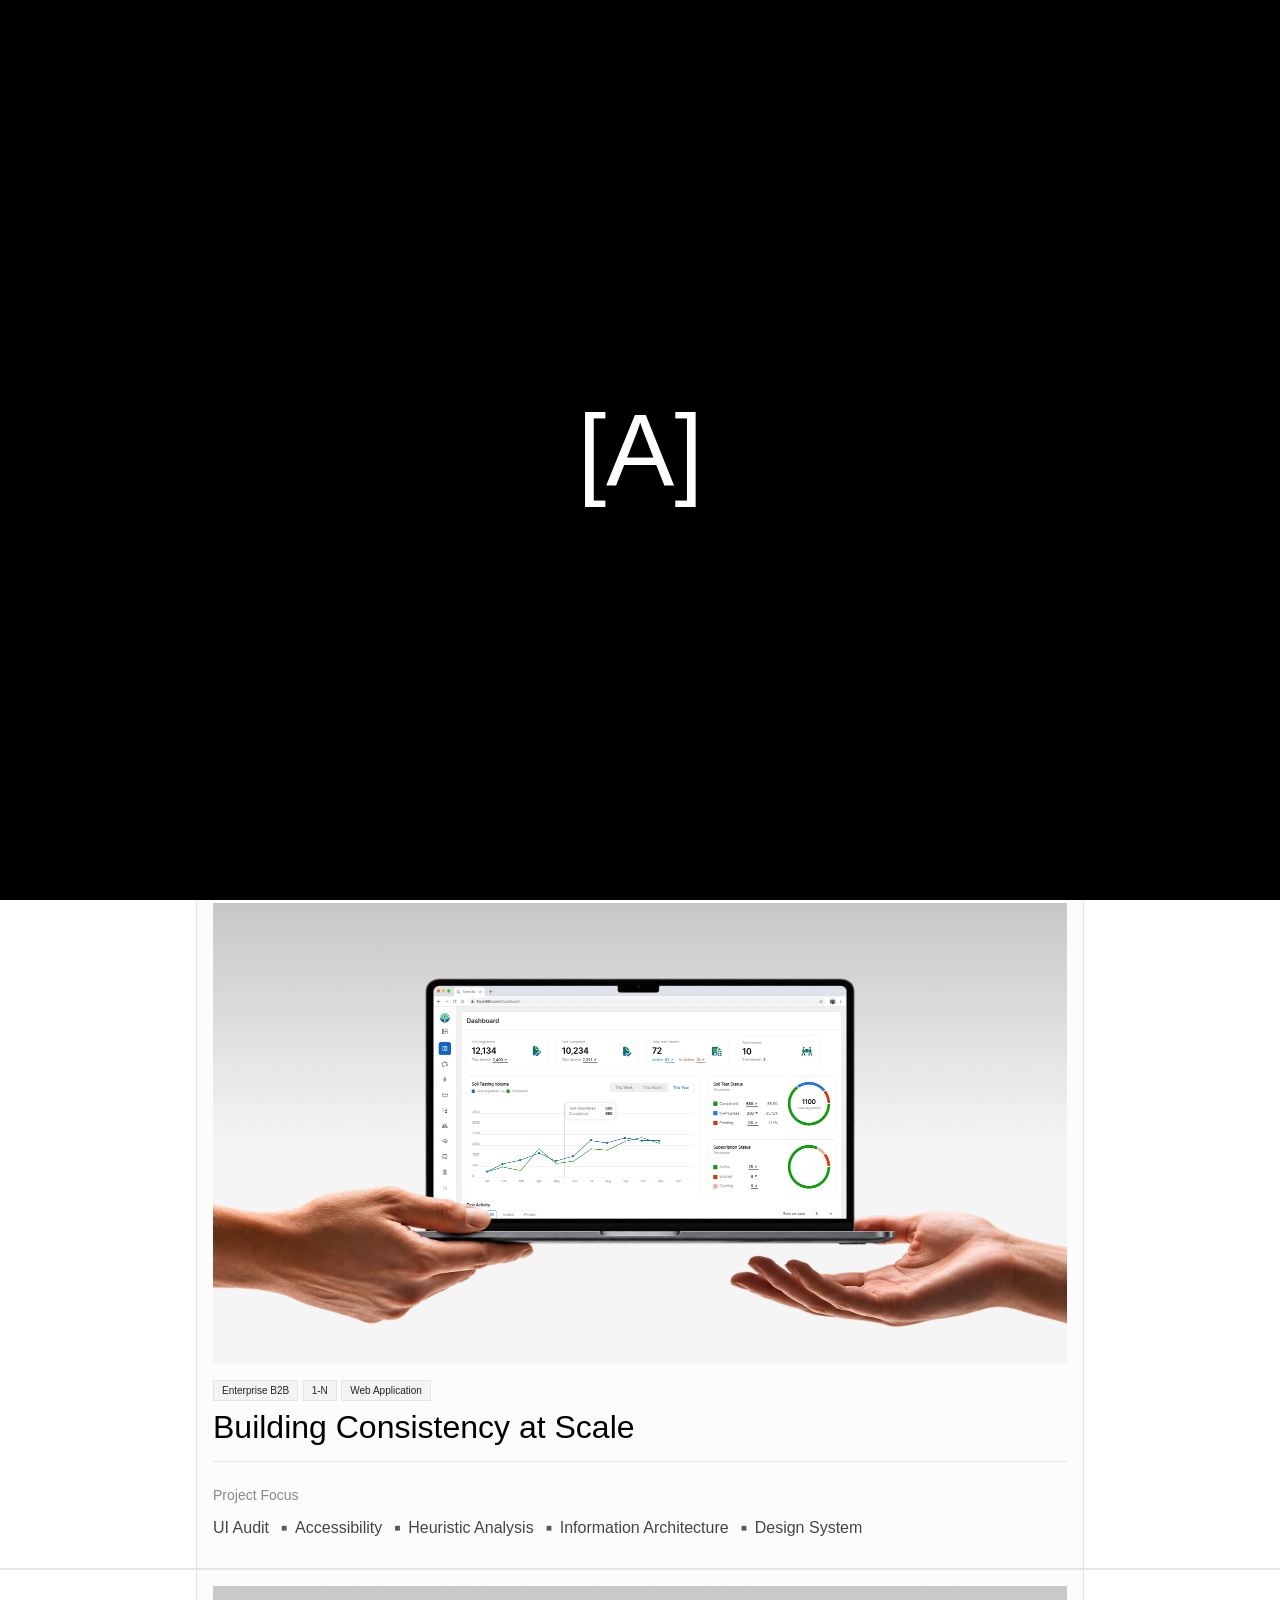
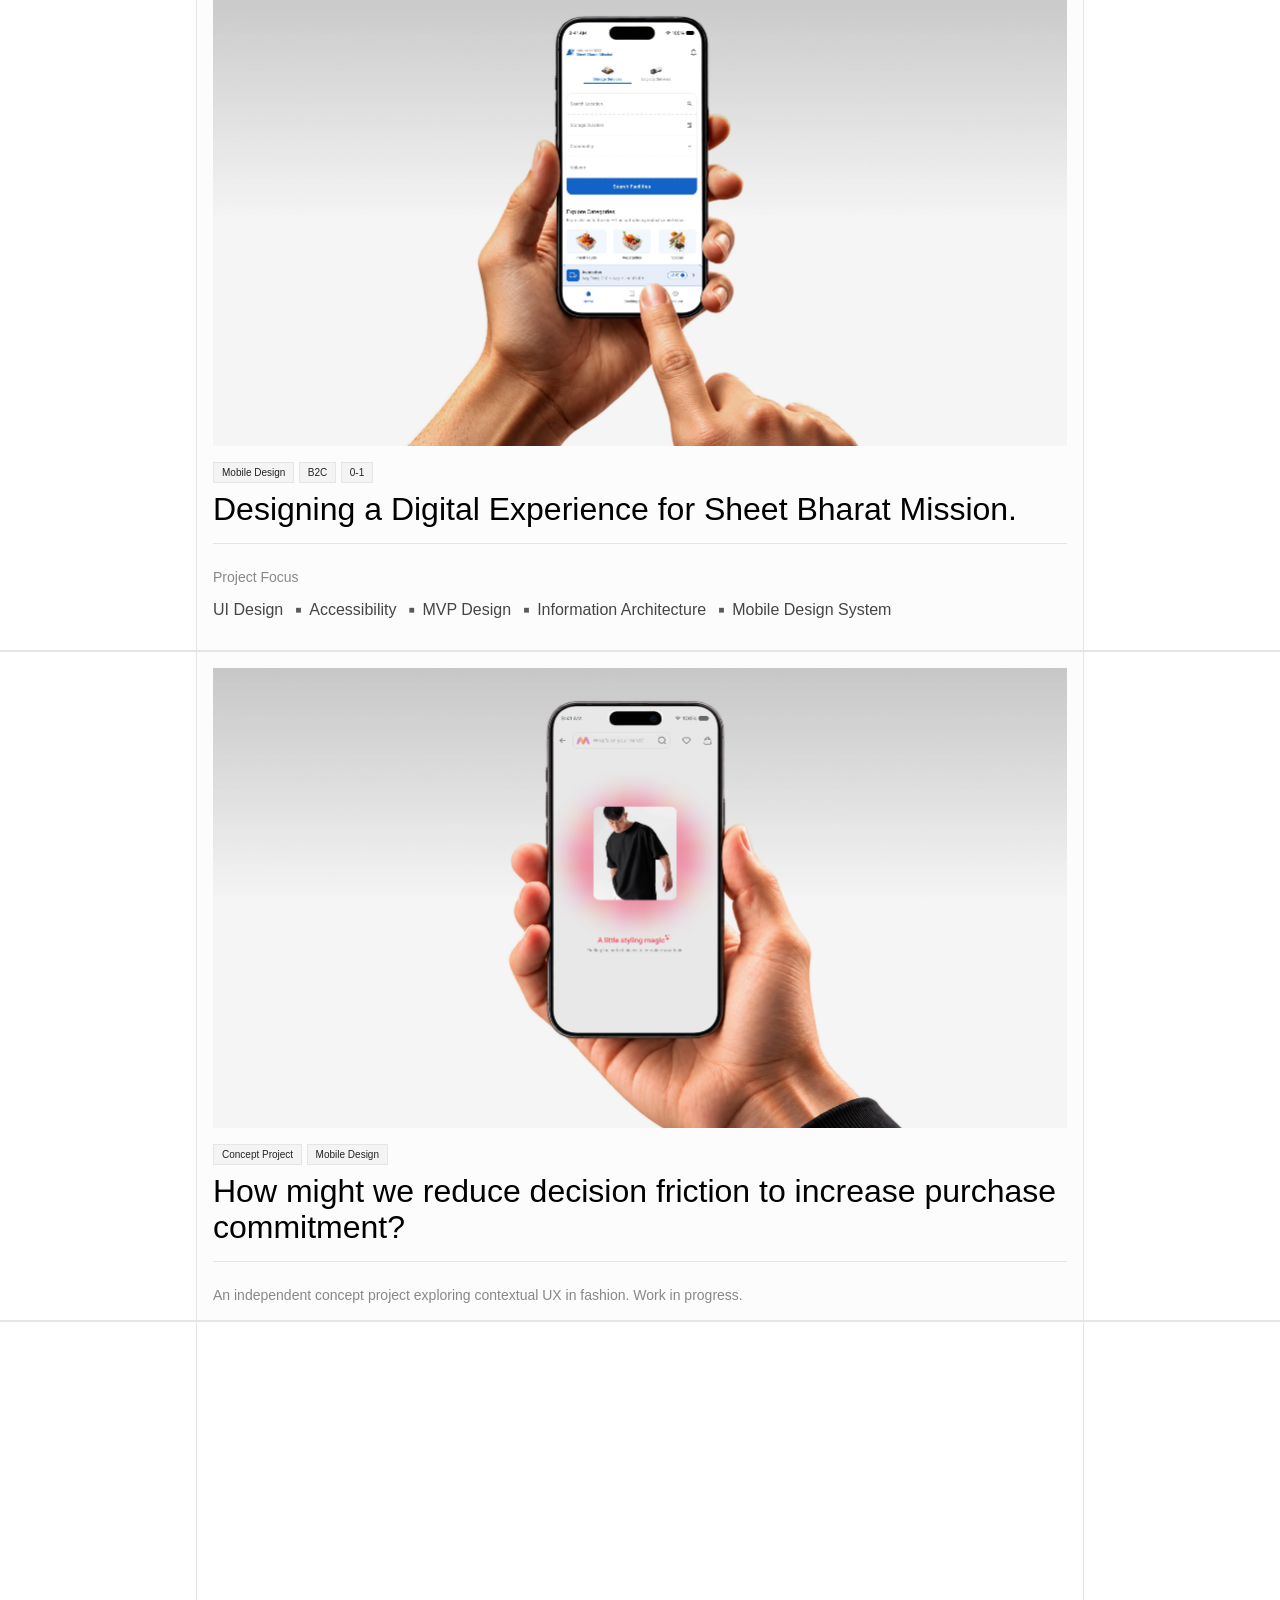
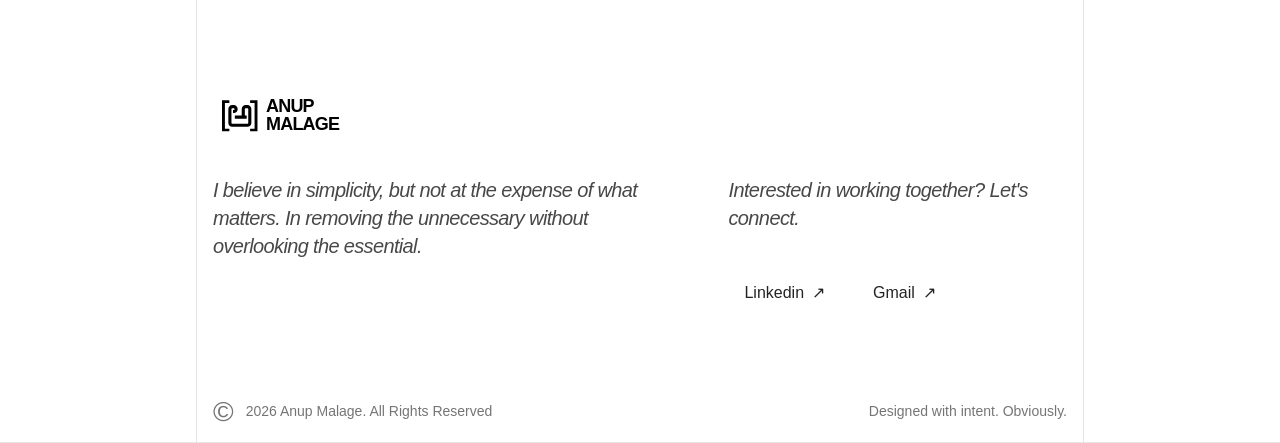
==== index.html @ 2d58edde "Path Change" ====
<!DOCTYPE html>
<html lang="en">

<head>
    <meta charset="UTF-8">
    <meta name="viewport" content="width=device-width, initial-scale=1.0">
    <title>Anup Malage | Product Designer</title>
    <link rel="icon" type="image/x-icon" href="../Assets/Logo.svg">
    <link rel="stylesheet" href="../css/Home.css">
    <link rel="preload" href="../Assets/Mark.svg" as="image">
    <script src="../js/Home.js"></script>
</head>

<body>
    <div id="loader-overlay">

        <div class="loader-text">
            [<span id="letter">A</span>]
        </div>

    </div>

    <div class="nbar">
        <div class="logo"><img src="../Assets/Logo.svg" alt="Logo"></div>

        <div class="ncontent">
            <div class="name">Anup Malage</div>
            <div class="workcontainer">
                <div class="work1">Previously <a href="https://krishitantra.com/">@Krishitantra</a></div>
                <div class="work">Open to Work</div>
                <div class="pulse"></div>
            </div>
        </div>
        <div class="pages">
            <a class="site-nav-link" href="#about">About</a>
            <a class="site-nav-link" href="#" data-resume-link target="_blank" rel="noopener noreferrer">Resume</a>
            <button class="menu-toggle" id="menu-toggle"
                type="button"
                aria-label="Open navigation menu"
                aria-expanded="false"
                aria-controls="nav-panel">
                <svg class="menu-icon menu-icon--menu" width="20" height="20" viewBox="0 0 20 20" fill="none"
                    xmlns="http://www.w3.org/2000/svg" aria-hidden="true">
                    <path d="M2.5 5H17.5V6.66667H2.5V5ZM2.5 9.16667H17.5V10.8333H2.5V9.16667ZM2.5 13.3333H17.5V15H2.5V13.3333Z"
                        fill="black" />
                </svg>
                <svg class="menu-icon menu-icon--close" width="20" height="20" viewBox="0 0 20 20" fill="none"
                    xmlns="http://www.w3.org/2000/svg" aria-hidden="true">
                    <path d="M15.6221 3.24817C15.6225 3.2483 15.6229 3.24852 15.6237 3.24932L16.7505 4.37608C16.7513 4.37688 16.7515 4.37725 16.7516 4.37772C16.7518 4.37815 16.7518 4.37863 16.7516 4.37907C16.7515 4.37951 16.7513 4.37989 16.7505 4.38069L11.1313 9.99989L16.7505 15.6191C16.7513 15.6199 16.7515 15.6203 16.7516 15.6207C16.7517 15.6212 16.7517 15.6216 16.7516 15.6221C16.7515 15.6225 16.7513 15.6229 16.7505 15.6237L15.6237 16.7505C15.6229 16.7513 15.6225 16.7515 15.6221 16.7516C15.6216 16.7518 15.6211 16.7518 15.6207 16.7516C15.6203 16.7515 15.6199 16.7513 15.6191 16.7505L9.99989 11.1313L4.38069 16.7505C4.37991 16.7513 4.37951 16.7515 4.37907 16.7516C4.37862 16.7517 4.37814 16.7517 4.3777 16.7516C4.37727 16.7515 4.37688 16.7513 4.37608 16.7505L3.24932 15.6237C3.24852 15.6229 3.2483 15.6225 3.24817 15.6221C3.24801 15.6216 3.24801 15.6211 3.24817 15.6207C3.2483 15.6203 3.24852 15.6199 3.24932 15.6191L8.8685 9.99989L3.24932 4.38069C3.24852 4.37991 3.2483 4.37951 3.24817 4.37907C3.24803 4.37862 3.24803 4.37814 3.24817 4.3777C3.2483 4.37727 3.24852 4.37688 3.24932 4.37608L4.37608 3.24932C4.37688 3.24852 4.37725 3.2483 4.37772 3.24817C4.37815 3.24801 4.37863 3.24801 4.37907 3.24817C4.37951 3.2483 4.37989 3.24852 4.38069 3.24932L9.99989 8.8685L15.6191 3.24932C15.6199 3.24852 15.6203 3.2483 15.6207 3.24817C15.6212 3.24803 15.6216 3.24803 15.6221 3.24817H15.6221Z"
                        fill="black" />
                </svg>
            </button>
        </div>

    </div>

    <div class="nav-backdrop" id="nav-backdrop" aria-hidden="true"></div>

<nav class="nav-panel" id="nav-panel" aria-label="Main navigation" aria-hidden="true">
    <div class="nav-panel-links">
        <a class="btn" href="#about">About</a>
        <a class="btn" href="#" data-resume-link target="_blank" rel="noopener noreferrer">Resume</a>
    </div>
</nav>

    <div class="Hero">
        <section class="hero-section">
            <canvas id="grid-canvas"></canvas>
            <div class="hero-content">
                <p class="hero-title">Designing with Intent,<br> Designing for Impact</p>
                 <ul class="designition-tags">
                    <li>Product Designer</li>
                    <li>2 Years of Experience</li>
                    <li>3+ Projects</li>
            
                </ul>
        </section>

    </div>

    <div class="card-container">
        <div class="card" onclick="navigateToPage('Farm360.html')">
            <div class="Thumbnail">
                <img src="../Assets/Farm360_Mockup.webp" alt="Thumbnail">
            </div>
            <div class="case-info">
                <div>
                    <span class="chip">Enterprise B2B</span>
                    <span class="chip">1-N</span>
                    <span class="chip">Web Application</span>
                </div>
                <div class="Title">
                    <h1>Building Consistency at Scale</h1>
                </div>

            </div>

            <div class="project-focus-container">
                <span class="section-label">Project Focus</span>

                <ul class="focus-tags">
                    <li>UI Audit</li>
                    <li>Accessibility</li>
                    <li>Heuristic Analysis</li>
                    <li>Information Architecture</li>
                    <li>Design System</li>
                </ul>

            </div>

        </div>
    </div>
    
    <div class="card-container">
        <div class="card" onclick="navigateToPage('SMB.html')">
            <div class="Thumbnail">
                <img src="../Assets/SBM_Mockup.webp" alt="Thumbnail">
            </div>
            <div class="case-info">
                <div>
                    
                    <span class="chip">Mobile Design</span>
                    <span class="chip">B2C</span>
                    <span class="chip">0-1</span>
                </div>
                <div class="Title">
                    <h1>Designing a Digital Experience for Sheet Bharat Mission.</h1>
                </div>

            </div>

            <div class="project-focus-container">
                <span class="section-label">Project Focus</span>

                <ul class="focus-tags">
                    <li>UI Design</li>
                    <li>Accessibility</li>
                    <li>MVP Design</li>
                    <li>Information Architecture</li>
                    <li>Mobile Design System</li>
                </ul>

            </div>

        </div>
    </div>

    <div class="card-container">
        <div class="card" >
            <div class="Thumbnail">
                <img src="../Assets/Myntra_Mockup.webp" alt="Thumbnail">
            </div>
            <div class="case-info">
                <div>
                    <span class="chip">Concept Project</span>
                    <span class="chip">Mobile Design</span>
                </div>
                <div class="Title">
                    <h1>How might we reduce decision friction to increase purchase commitment?</h1>
                    
                </div>

            </div>

            <div class="project-focus-container">
                <span class="section-label">An independent concept project exploring contextual UX in fashion. Work in progress.</span>


            </div>

        </div>
    </div>
    <!-- FOOTER -->
    <footer class="card-container site-footer" id="contact">

        <div class="card site-footer-card">

            <div class="footer-main">

                <div class="footer-brand">

                    <div class="footer-logo">
                        <img src="../Assets/Logo.svg" alt="" class="footer-logo-image">
                        <span class="footer-logo-name">ANUP<br>MALAGE</span>
                    </div>

                </div>

                <div class="footer-content">

                    <p class="footer-philosophy">
                        I believe in simplicity, but not at the expense of what matters.
                        In removing the unnecessary without overlooking the essential.
                    </p>

                    <div class="footer-contact">

                        <p class="footer-contact-heading">
                            Interested in working together?
                            Let's connect.
                        </p>

                        <nav class="footer-links" aria-label="Contact links">

                            <a class="footer-link"
                               href="https://www.linkedin.com/in/anup-malage"
                               target="_blank"
                               rel="noopener noreferrer">
                                <span>Linkedin</span>
                                <span class="footer-arrow" aria-hidden="true">↗</span>
                            </a>

                            <a class="footer-link" href="mailto:anupmalage.connect@gmail.com">
                                <span>Gmail</span>
                                <span class="footer-arrow" aria-hidden="true">↗</span>
                            </a>

                        </nav>

                    </div>
                </div>

            </div>

            <div class="footer-bottom">

                <div class="footer-copyright">
                    <span class="copyright-symbol" aria-hidden="true">©</span>
                    <span>2026 Anup Malage. All Rights Reserved</span>
                </div>

                <p class="footer-tagline">
                    Designed with intent. Obviously.
                </p>

            </div>

        </div>

    </footer>

</body>

</html>
---- css/Home.css ----
:root {
  --content-width: 886px;
}


html,
body {
  margin: 0;
  padding: 0;
  background-color: #ffffff;
}

body {
  opacity: 1;
  transition: opacity 700ms ease-in-out;
  font-family: sans-serif;
}

body.page-ready {
  opacity: 1;
}

body.page-transition {
  opacity: 0;
}


#loader-overlay {
  position: fixed;
  inset: 0;
  width: 100%;
  height: 100vh;
  display: flex;
  justify-content: center;
  align-items: center;
  background-color: #000000;
  opacity: 1;
  visibility: visible;
  z-index: 9999;
  transition: opacity 0.8s ease, visibility 0.8s ease;
}

html.returning-home #loader-overlay {
  display: none;
}

.loader-text {
  display: flex;
  align-items: center;
  justify-content: center;
  color: #ffffff;
  font-size: 8rem;
  font-weight: 500;
  transform: scale(0);
  animation: scaleUp 0.8s cubic-bezier(0.16, 1, 0.3, 1) forwards;
  user-select: none;
}

#letter {
  line-height: 1;
  text-align: center;
  opacity: 1;
  transition: opacity 350ms ease-in-out;
}

.loader-text img {
  display: inline-block;
  width: auto;
  height: 0.65em;
  vertical-align: middle;
}

.fade-out {
  opacity: 0 !important;
  visibility: hidden !important;
}



.nbar {
  display: grid;
  grid-template-columns: 1fr auto 1fr;
  align-items: center;
  justify-content: space-between;
  position: sticky;
  top: 0;
  z-index: 1000;
  padding: 16px 44px;
  background-color: #ffffff;
  border-bottom: 1px solid #e5e5e5;
}

.logo {
  flex: 1;
  width: 42px;
  height: 42px;
}

.ncontent {
  display: flex;
  flex-direction: column;
  align-items: center;
  width: 100%;
}

.name {
  margin: 0;
  color: #232323;
  font-family: inter, sans-serif;
  font-size: 18px;
  font-weight: 500;
  line-height: 16px;
  letter-spacing: 0;
}

.workcontainer {
  display: flex;
  flex-direction: row;
  align-items: center;
  justify-content: flex-start;
  gap: 8px;
  height: 18px;
  margin-top: 8px;
}

.work,
.work1 {
  align-items: center;
  color: #454545;
  font-family: inter, sans-serif;
  font-size: 12px;
  font-weight: 300;
  line-height: 14px;
  letter-spacing: 0;
  text-decoration: none;
}

.work1 {
  padding-right: 8px;
  border-right: 1px solid #e5e5e5;
}

.work1 a {
  color: #454545;
}

.pulse {
  width: 10px;
  height: 10px;
  background: rgb(0, 155, 49);
  border-radius: 0%;
  box-shadow: 0 0 0 0 rgba(0, 155, 49, 1);
  transform: scale(1);
  animation: pulse 2s infinite;
}

.pages {
    display: flex;
    justify-content: flex-end;
    align-items: center;
}

.btn {
  width: fit-content;
  height: fit-content;
  padding: 8px 16px;
  color: #232323;
  font-family: inter, sans-serif;
  font-size: 16px;
  font-weight: 400;
  text-decoration: none;
  background-color: #fff;
}

.btn:hover {
  color: #fff;
  background-color: #0e0e0e;
  transition: background-color 0.4s ease-in-out, color 0.4s ease-in-out;
}


.Hero {
  display: flex;
  flex-direction: column;
  justify-content: space-between;
  width: 100%;
  height: 90vh;
  background-color: #ffffff;
  border-bottom: 1px solid #e5e5e5;
}

.hero-section {
  position: relative;
  display: flex;
  align-items: center;
  justify-content: center;
  width: 100%;
  height: 100vh;
  overflow: hidden;
}

#grid-canvas {
  position: absolute;
  z-index: 1;
  width: min(var(--content-width), calc(100% - 32px));
  height: 100%;
  border-right: 1px solid #e5e5e5;
  border-left: 1px solid #e5e5e5;
}

.hero-content {
    position: relative;
    z-index: 3;

    display: flex;
    flex-direction: column;
    align-items: center;
    justify-content: center;
    text-align: center;
}

.hero-title {
  margin: 0;
  font-family: inter, sans-serif;
  font-size: 54px;
  font-weight: 500;
  line-height: normal;
  letter-spacing: -1.4px;
}

.follow-up {
  margin-top: 24px;
  color: #9a9a9a;
  font-family: inter, sans-serif;
  font-size: 16px;
  font-weight: 200;
  line-height: 24px;
  letter-spacing: 0.1rex;
}



.card-container {
  display: flex;
  align-items: center;
  justify-content: center;
  width: auto;
  height: fit-content;
  margin: 0;
  overflow: visible;
  background-color: #fff;
  border-top: 1px solid #e5e5e5;
  border-bottom: 1px solid #e5e5e5;
  transition: margin 0.4s ease-out, width 0.4s ease-out;
}

.card {
  position: relative;
  display: flex;
  flex-direction: column;
  align-items: center;
  justify-content: center;
  box-sizing: border-box;
  width: 888px;
  height: 70%;
  padding: 16px;
  overflow: visible;
  color: inherit;
  background-color: #fdfcfc;
  border-right: 1px solid #e5e5e5;
  border-left: 1px solid #e5e5e5;
  cursor: pointer;
  transition: background-color 400ms ease, color 400ms ease;
}

.card:hover {
  color: #fff;
  background-color: #000;
}

.card:hover .Thumbnail img {
  transform: scale(1.05);
}

.Thumbnail {
  width: 100%;
  overflow: hidden;
  line-height: 0;
}

.Thumbnail img {
  display: block;
  width: 100%;
  height: auto;
  transform: scale(1);
  transition: transform 400ms cubic-bezier(0.16, 1, 0.3, 1);
}

.case-info {
  box-sizing: border-box;
  width: 100%;
  padding: 16px 0;
  border-bottom: 1px solid #e5e5e5;
}

.Title {
  margin-top: 8px;
}

h1 {
  margin: 0;
  font-family: inter, sans-serif;
  font-size: 32px;
  font-weight: 400;
  line-height: 36px;
  letter-spacing: 0;
  text-align: left;
}

.chip {
  display: inline-block;
  margin-right: 0;
  padding: 4px 8px;
  color: #232323;
  font-family: inter, sans-serif;
  font-size: 10px;
  font-weight: 500;
  background-color: #f4f4f4;
  border: 1px solid #e5e5e5;
}

.project-focus-container {
  width: 100%;
  margin-top: 24px;
}

.section-label {
  margin: 0;
  color: #888888;
  font-family: inter, sans-serif;
  font-size: 14px;
  font-weight: 200;
  line-height: 16px;
  letter-spacing: 0;
}

.focus-tags,
.designition-tags {
  display: flex;
  flex-wrap: wrap;
  align-items: center;
  gap: 8px;
  margin-top: 16px;
  padding: 0;
  list-style: none;
}

.focus-tags li,
.designition-tags li {
  display: flex;
  align-items: center;
  margin: 0;
  color: #454545;
  font-family: inter, sans-serif;
  font-size: 16px;
  font-weight: 300;
  line-height: 16px;
  letter-spacing: 0;
}

.focus-tags li:not(:last-child)::after,
.designition-tags li:not(:last-child)::after {
  margin-left: 12px;
  color: #5a5a5a;
  font-size: 10px;
  content: "■";
  pointer-events: none;
}



@keyframes pulse {
  0% {
    box-shadow: 0 0 0 0 rgba(0, 155, 49, 0.7);
    transform: scale(0.5);
  }

  70% {
    box-shadow: 0 0 0 15px rgba(0, 155, 49, 0);
    transform: scale(1);
  }

  100% {
    box-shadow: 0 0 0 0 rgba(0, 155, 49, 0);
    transform: scale(0.95);
  }
}

@keyframes scaleUp {
  0% {
    opacity: 0;
    transform: scale(0);
  }

  100% {
    opacity: 1;
    transform: scale(0.8);
  }
}



@media (max-width: 743px) {
  .card {
    margin-right: 16px;
    margin-left: 16px;
  }

  .card h1 {
    font-size: 24px;
    line-height: 28px;
  }
}

@media (max-width: 768px) {
  .loader-text {
    font-size: 5rem;
  }
}

@media (min-width: 744px) and (max-width: 1199px) {
  .card {
    margin-right: 32px;
    margin-left: 32px;
  }
}

@media (min-width: 1200px) {
  .card {
    margin-right: 44px;
    margin-left: 44px;
  }
}




.site-footer {
    display: flex;
    align-items: center;
    box-sizing: border-box;
    width: 100%;
    min-height: 80svh;
    padding: 0;
    color: #484848;
    background: #fff;
}

.site-footer .site-footer-card {
    align-items: stretch;
    justify-content: flex-end;
    width: 888px;
    min-height: 80svh;
    height: auto;
    background: #fff;
    gap: 64px;
    margin: 0 44px;
    padding: 16px;
    cursor: default;
    transition: none;
}

.site-footer .site-footer-card:hover {
    color: inherit;
    background-color: #fff;
}

.site-footer .footer-main {
    display: flex;
    flex-direction: column;
    gap: 24px;
    width: 100%;
    margin-top: auto;
    margin-bottom: 24px;
}

.site-footer .footer-brand {
    width: 100%;
    padding-bottom: 8px;
}

.site-footer .footer-logo {
    display: inline-flex;
    align-items: center;
    
    color: #000;
    text-decoration: none;
}

.site-footer .footer-logo-image {
    width: 53px;
    height: 49px;
    object-fit: contain;
}

.site-footer .footer-logo-name {
    color: #000;
    font-size: 18px;
    font-family: saira condensed, sans-serif;
    font-weight: 800;
    line-height: 1.05;
    letter-spacing: -0.8px;
}

.site-footer .footer-philosophy {
    max-width: 580px;
    margin: 0;
    font-family: inter, sans-serif;
    font-style: italic;
    font-size: 20px;
    font-weight: 100;
    line-height: 1.4;
    letter-spacing: -0.65px;
}

.site-footer .footer-content {
    display: grid;
    grid-template-columns: 1fr 0.75fr;
    align-items: start;
    gap: 64px;
}

.site-footer .footer-contact {
    width: 100%;
    max-width: 480px;
    justify-self: end;
    margin-top: 0;
}

@media (max-width: 1199px) {
    .site-footer .footer-content {
        grid-template-columns: 1fr;
        gap: 72px;
    }

    .site-footer .footer-contact {
        max-width: 650px;
        justify-self: start;
    }

    .site-footer .footer-links {
        padding-left: 0;
    }
}

.site-footer .footer-contact-heading {
    margin: 0;
    font-size: 20px;
    font-style: italic;
    font-weight: 100;
    line-height: 1.4;
    letter-spacing: -0.6px;
}

.site-footer .footer-links {
    display: flex;
    flex-wrap: wrap;
    gap: 16px;
    margin-top: 44px;
    
}



.site-footer .footer-link {
    display: inline-flex;
    align-items: center;
    gap: 8px;
    padding: 8px 16px;
    color: #232323;
    font-size: 16px;
    font-weight: 500;
    line-height: normal;
    text-decoration: none;
    background: transparent;
    transition: background-color 0.4s ease-in-out, color 0.4s ease-in-out;
}

.site-footer .footer-link:hover {
    color: #fff;
    background-color: #000;
}

.site-footer .footer-arrow {
    font-size: 16px;
    line-height: 1;
}

/* Bottom row */

.site-footer .footer-bottom {
    display: flex;
    justify-content: space-between;
    align-items: center;
    gap: 24px;
    width: 100%;
    font-size: 14px;
    font-weight: 200;
    line-height: 1.5;
    color: #757575;

}

.site-footer .footer-copyright {
    display: flex;
    align-items: center;
    gap: 12px;
}

.site-footer .copyright-symbol {
    
    font-size: 28px;
    line-height: 1;
}

.site-footer .footer-tagline {
    margin: 0;
    text-align: right;
}



@media (min-width: 501px) and (max-width: 900px) {

    .Hero {
        height: 70vh;
    }

    .hero-section {
        height: 100%;
    }

    .hero-title {
        font-size: 44px;
    }

    .site-footer {
        padding: 0;
    }

    .site-footer .footer-main {
        gap: 24px;
    }

    .site-footer .footer-content {
        gap: 72px;
    }

    .site-footer .footer-contact {
        max-width: 650px;
        margin-top: 0;
    }

    .site-footer .footer-links {
        gap: 16px;
        margin-top: 24px;
    }
}


@media (max-width: 500px) {

    .Hero {
        height: 50vh;
    }

    .hero-section {
        height: 100%;
    }

    .hero-content {
        width: 100%;
    }

    .designition-tags {
        box-sizing: border-box;
        width: 100%;
        justify-content: center;
        padding-right: 16px;
        padding-left: 16px;
    }

    .hero-title {
        font-size: 30px;
    }

    .site-footer {
        min-height: 80svh;
        padding: 0;
    }

    .site-footer .site-footer-card {
        padding: 16px;
    }

    .site-footer .footer-main {
        gap: 24px;
    }

    .site-footer .footer-logo {
        gap: 8px;
    }

    .site-footer .footer-logo-image {
        width: 45px;
        height: 43px;
    }

    .site-footer .footer-philosophy {
        margin-top: 0;
    }

    .site-footer .footer-contact {
        max-width: 100%;
        margin-top: 0;
    }

    .site-footer .footer-content {
        gap: 40px;
    }

    .site-footer .footer-links {
        gap: 8px;
        margin-top: 20px;
    }

    .site-footer .footer-bottom {
        flex-direction: column;
        align-items: flex-start;
        gap: 8px;
    }

    .site-footer .footer-tagline {
        text-align: left;
    }
}

@media (max-width: 743px) {
    .site-footer .site-footer-card {
        margin-right: 16px;
        margin-left: 16px;
    }
}

@media (min-width: 744px) and (max-width: 1199px) {
    .site-footer .site-footer-card {
        margin-right: 32px;
        margin-left: 32px;
    }
}

/* Accessibility */

@media (prefers-reduced-motion: reduce) {
    .site-footer .footer-link {
        transition: none;
    }
}


.pages {
  display: flex;
  justify-content: flex-end;
  align-items: center;
  gap: 8px;
}

.site-nav-link {
  display: inline-flex;
  align-items: center;
  justify-content: center;
  border: 0;
  padding: 8px 16px;
  color: #000;
  font-family: inter, sans-serif;
  font-size: 16px;
  font-weight: 400;
  text-decoration: none;
  background-color: transparent;
  transition: background-color 0.4s ease-in-out, color 0.4s ease-in-out;
}

.menu-toggle {
  display: none;
  flex-direction: column;
  align-items: center;
  justify-content: center;
  gap: 5px;
  width: 44px;
  height: 44px;
  padding: 8px;
  border: 0;
  background: transparent;
  color: #111;
  cursor: pointer;
  justify-self: end;
  z-index: 1004;
}

.menu-icon {
  display: block;
  width: 20px;
  height: 20px;
}

.menu-icon--close,
.menu-toggle[aria-expanded="true"] .menu-icon--menu {
  display: none;
}

.menu-toggle[aria-expanded="true"] .menu-icon--close {
  display: block;
}


.nav-backdrop {
  position: fixed;
  inset: 0;
  z-index: 1001;
  background: rgba(25, 28, 32, 0.88);
  opacity: 0;
  visibility: hidden;
  backdrop-filter: blur(8px);
  -webkit-backdrop-filter: blur(8px);
  transition: opacity 600ms ease, visibility 0s linear 600ms;
}

.nav-backdrop.is-open {
  opacity: 1;
  visibility: visible;
  transition-delay: 0s;
}

.nav-panel {
  position: fixed;
  top: var(--nav-bar-height, 0px);
  left: 0;
  z-index: 1003;
  box-sizing: border-box;
  width: 100%;
  height: 50vh;
  padding: 0 32px;
  background: #fff;
  border-bottom: 1px solid #e5e5e5;
  transform: translateY(-105%);
  visibility: hidden;
  transition: transform 650ms cubic-bezier(0.22, 1, 0.36, 1), visibility 0s linear 650ms;
}

.nav-panel.is-open {
  transform: translateY(0);
  visibility: visible;
  transition-delay: 0s;
}


.nbar {
  z-index: 1004;
}

.nav-panel-links {
  display: grid;
  grid-template-columns: 1fr 1fr;
  height: 100%;
  border-top: 1px solid #e5e5e5;
}

.nav-panel-links .btn {
  display: flex;
  align-items: center;
  justify-content: center;
  box-sizing: border-box;
  width: 100%;
  height: 100%;
  min-width: 0;
  padding: 16px;
  color: #454545;
  background: #fff;
  font-family: inter, sans-serif;
  font-size: clamp(24px, 3vw, 36px);
  font-weight: 400;
  text-decoration: none;
  transition: background-color 0.4s ease-in-out, color 0.4s ease-in-out;
}

.nav-panel-links .btn + .btn {
  border-left: 1px solid #e5e5e5;
}

.nav-panel-links .btn:focus-visible {
  outline: 2px solid #000;
  outline-offset: -4px;
}

@media (hover: hover) {
  .site-nav-link:hover,
  .nav-panel-links .btn:hover {
    color: #fff;
    background: #000;
  }
}

@media (hover: none) {
  .nav-panel-links .btn:hover {
    color: #454545;
    background: #fff;
  }
}

body.nav-open {
  overflow: hidden;
}

@media (max-width: 900px) {
  .nbar {
    grid-template-columns: 44px minmax(0, 1fr) 44px;
    padding: 16px 32px;
    gap: 12px;
  }

  .logo {
    width: 42px;
    height: 42px;
  }

  .ncontent {
    min-width: 0;
  }

  .workcontainer {
    gap: 8px;
  }

  .pages {
    display: flex;
    width: 44px;
    justify-self: end;
  }

  .site-nav-link {
    display: none;
  }

  .menu-toggle {
    display: inline-flex;
  }

  .nav-panel {
    padding-right: 32px;
    padding-left: 32px;
  }
}

@media (max-width: 500px) {
  .nbar {
    grid-template-columns: 36px minmax(0, 1fr) 36px;
    gap: 8px;
    padding: 14px 16px;
  }

  .logo,
  .logo img {
    width: 36px;
    height: 36px;
  }

  .name {
    font-size: 16px;
    line-height: 18px;
  }

  .workcontainer {
    gap: 6px;
    margin-top: 6px;
  }

  .work,
  .work1 {
    font-size: 10px;
    line-height: 12px;
  }

  .work1 {
    padding-right: 6px;
  }

  .pages,
  .menu-toggle {
    width: 36px;
  }

  .pulse {
    width: 8px;
    height: 8px;
    flex: 0 0 8px;
  }

  .nav-panel {
    padding-right: 16px;
    padding-left: 16px;
  }
}

@media (prefers-reduced-motion: reduce) {
  .nav-backdrop,
  .nav-panel,
  .nav-panel-links .btn,
  .site-nav-link {
    transition: none;
  }
}
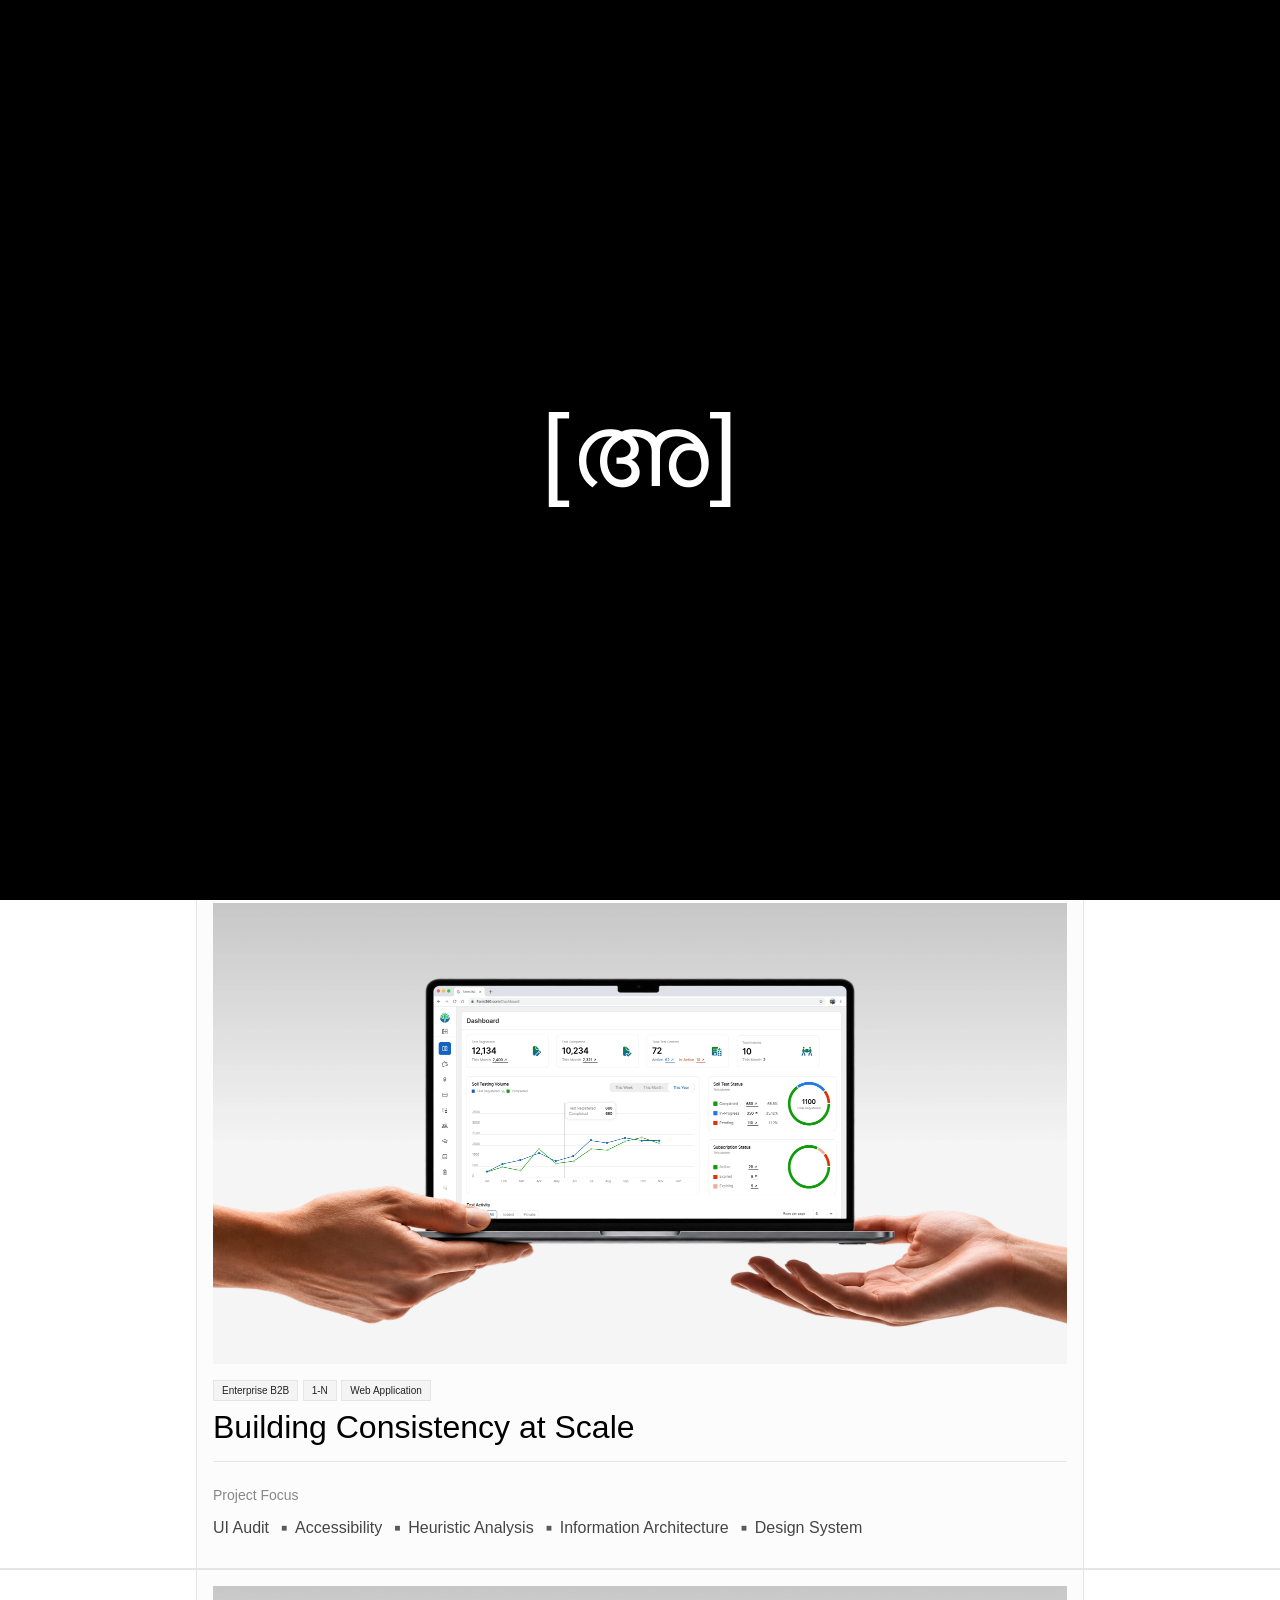
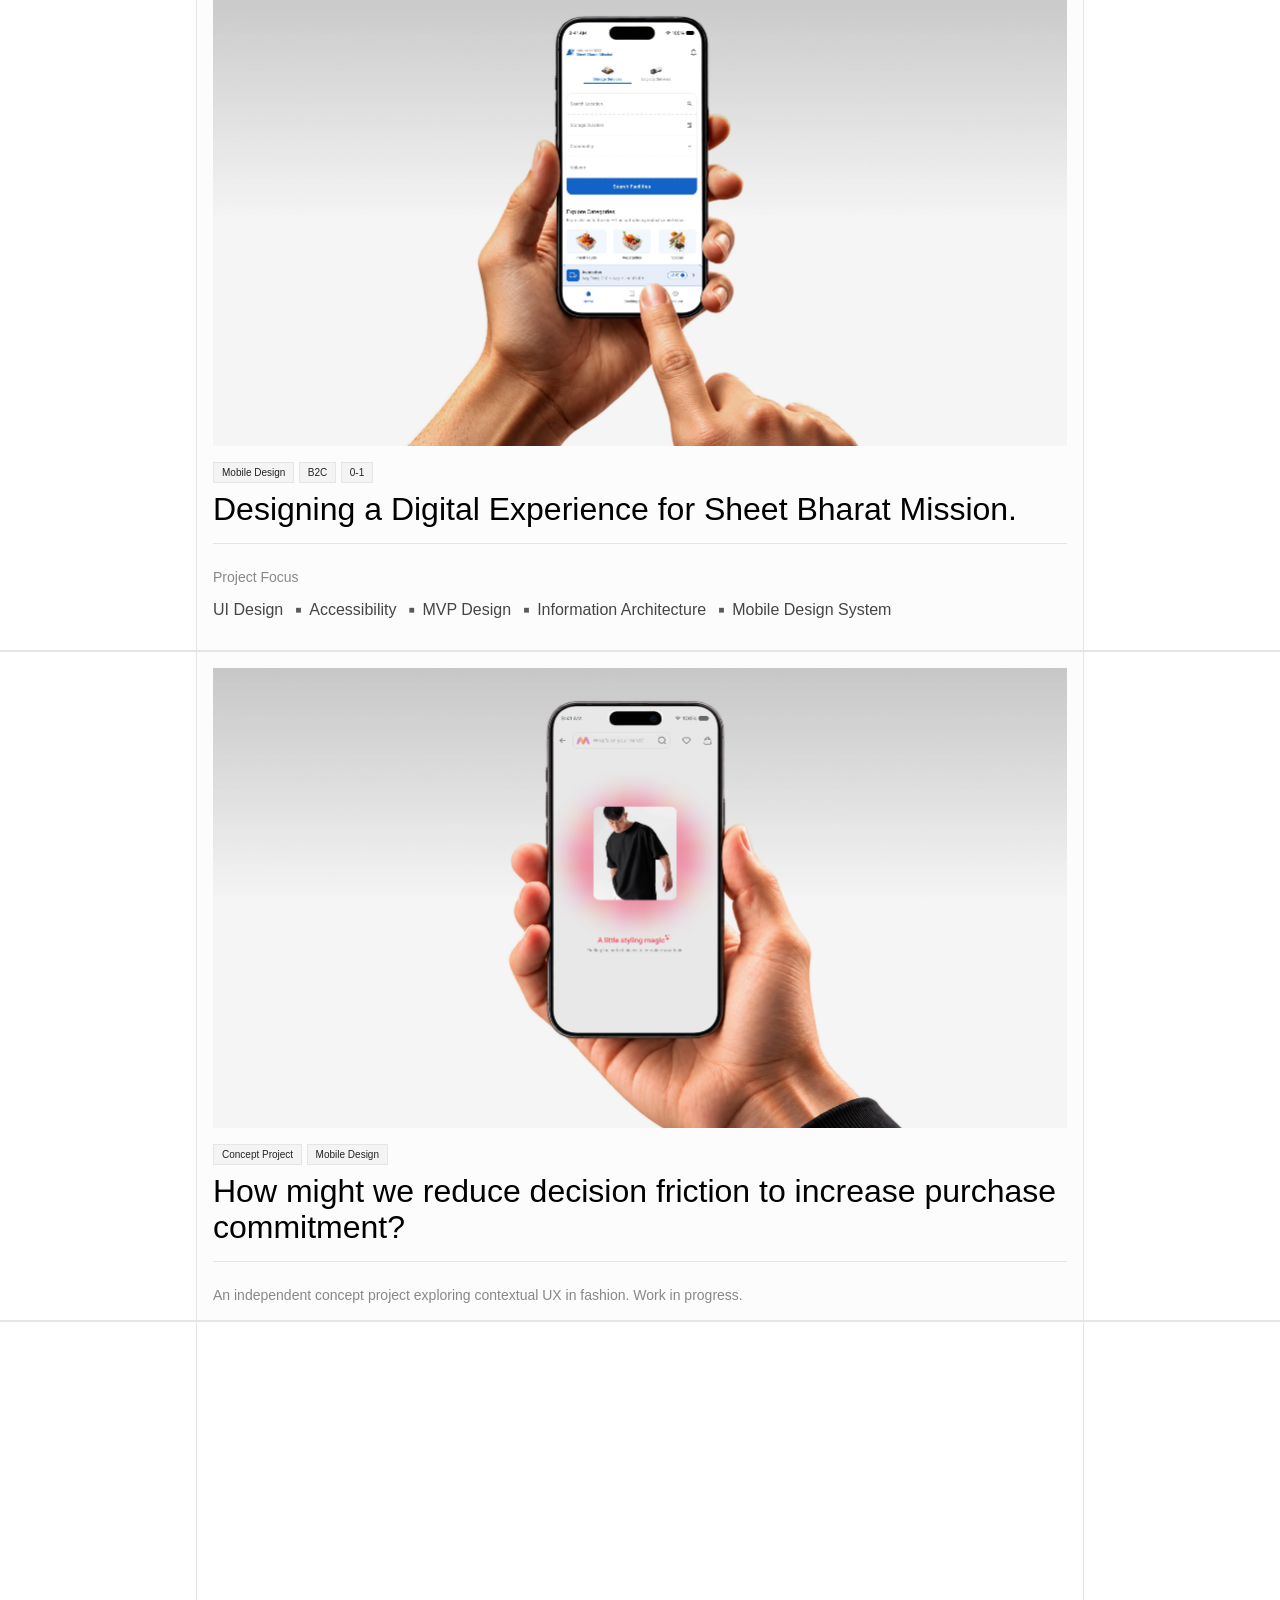
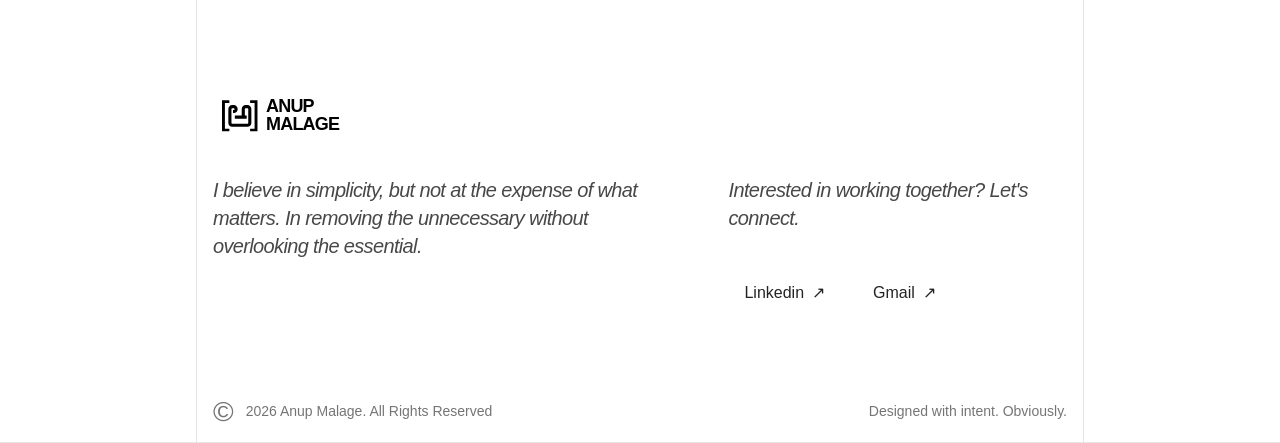
==== commit 5d0c8d6b: "path issue fix" ====
--- a/index.html
+++ b/index.html
@@ -5,10 +5,10 @@
     <meta charset="UTF-8">
     <meta name="viewport" content="width=device-width, initial-scale=1.0">
     <title>Anup Malage | Product Designer</title>
-    <link rel="icon" type="image/x-icon" href="../Assets/Logo.svg">
-    <link rel="stylesheet" href="../css/Home.css">
-    <link rel="preload" href="../Assets/Mark.svg" as="image">
-    <script src="../js/Home.js"></script>
+    <link rel="icon" type="image/x-icon" href="Assets/Logo.svg">
+    <link rel="stylesheet" href="css/Home.css">
+    <link rel="preload" href="Assets/Mark.svg" as="image">
+    <script src="Js/Home.js"></script>
 </head>
 
 <body>
@@ -21,7 +21,7 @@
     </div>
 
     <div class="nbar">
-        <div class="logo"><img src="../Assets/Logo.svg" alt="Logo"></div>
+        <div class="logo"><img src="Assets/Logo.svg" alt="Logo"></div>
 
         <div class="ncontent">
             <div class="name">Anup Malage</div>
@@ -81,7 +81,7 @@
     <div class="card-container">
         <div class="card" onclick="navigateToPage('Farm360.html')">
             <div class="Thumbnail">
-                <img src="../Assets/Farm360_Mockup.webp" alt="Thumbnail">
+                <img src="Assets/Farm360_Mockup.webp" alt="Thumbnail">
             </div>
             <div class="case-info">
                 <div>
@@ -114,7 +114,7 @@
     <div class="card-container">
         <div class="card" onclick="navigateToPage('SMB.html')">
             <div class="Thumbnail">
-                <img src="../Assets/SBM_Mockup.webp" alt="Thumbnail">
+                <img src="Assets/SBM_Mockup.webp" alt="Thumbnail">
             </div>
             <div class="case-info">
                 <div>
@@ -148,7 +148,7 @@
     <div class="card-container">
         <div class="card" >
             <div class="Thumbnail">
-                <img src="../Assets/Myntra_Mockup.webp" alt="Thumbnail">
+                <img src="Assets/Myntra_Mockup.webp" alt="Thumbnail">
             </div>
             <div class="case-info">
                 <div>
@@ -170,7 +170,7 @@
 
         </div>
     </div>
-    <!-- FOOTER -->
+
     <footer class="card-container site-footer" id="contact">
 
         <div class="card site-footer-card">
@@ -180,7 +180,7 @@
                 <div class="footer-brand">
 
                     <div class="footer-logo">
-                        <img src="../Assets/Logo.svg" alt="" class="footer-logo-image">
+                        <img src="Assets/Logo.svg" alt="" class="footer-logo-image">
                         <span class="footer-logo-name">ANUP<br>MALAGE</span>
                     </div>
 
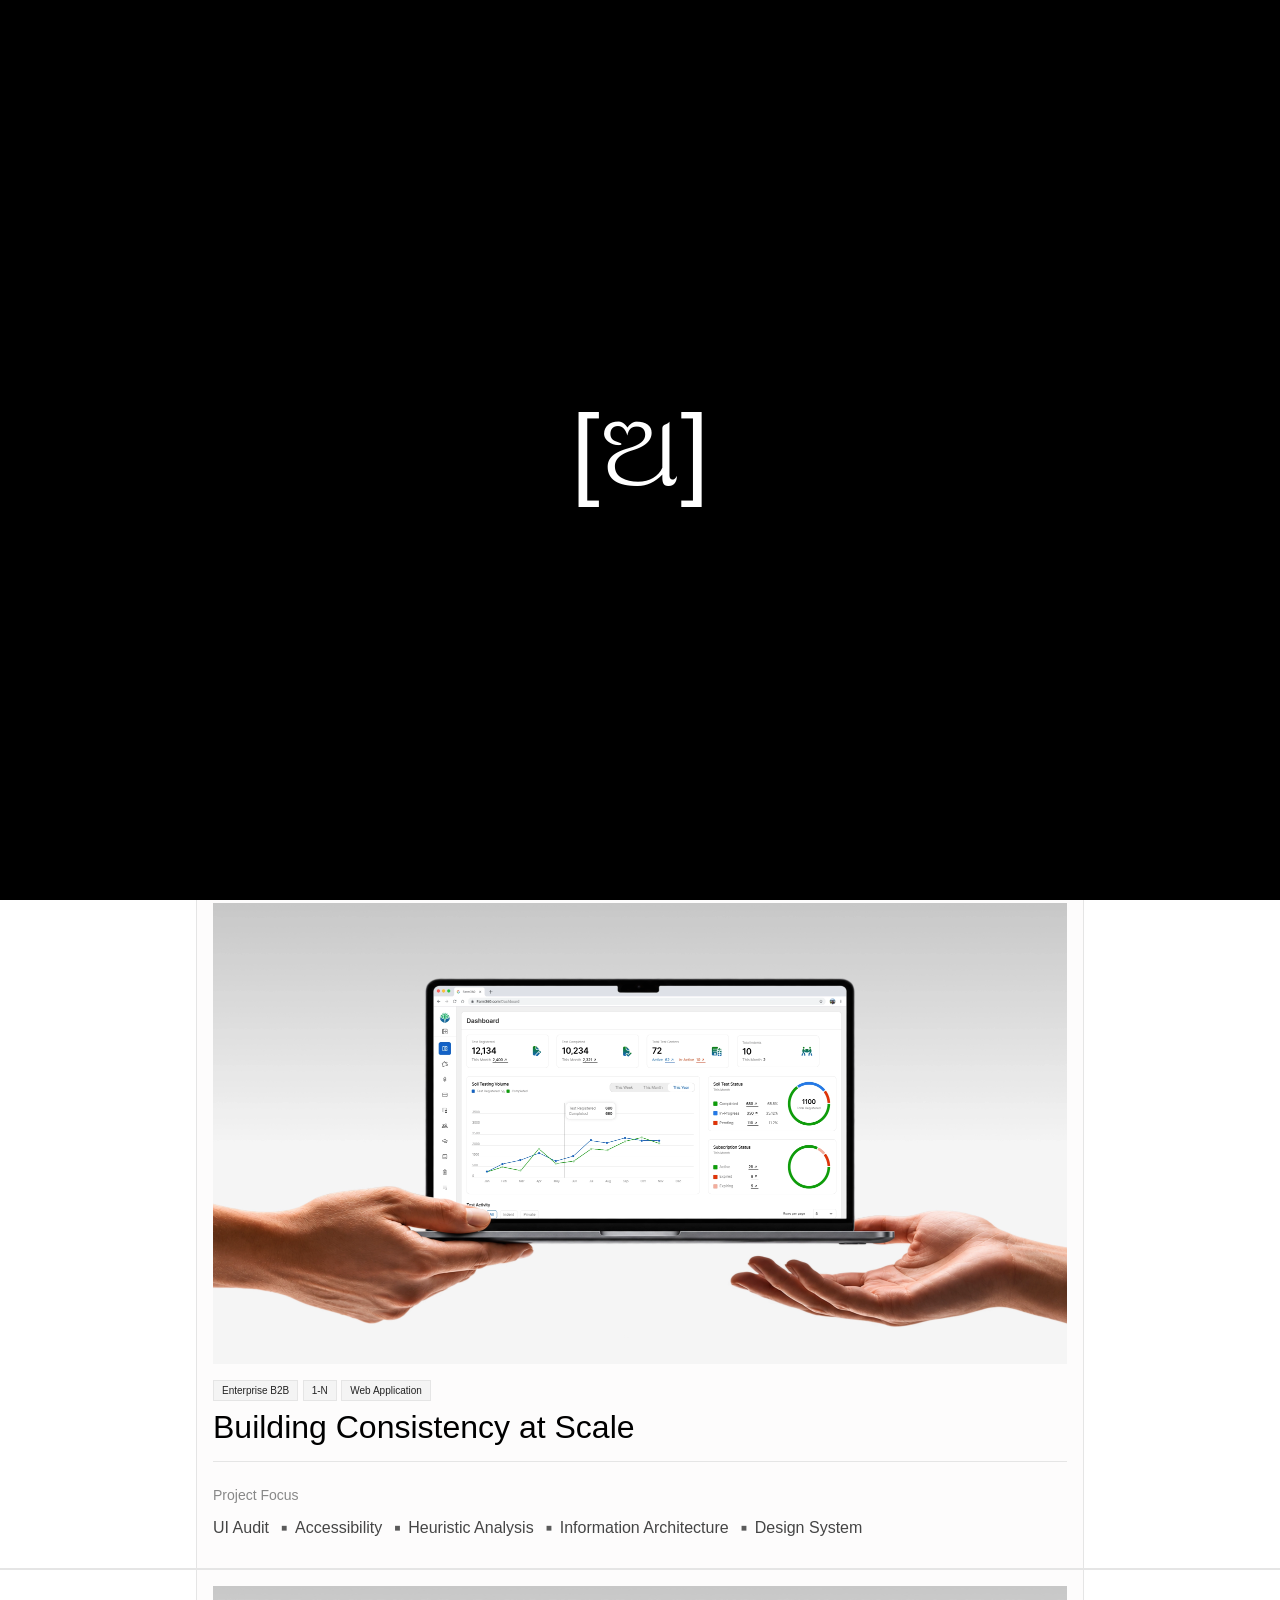
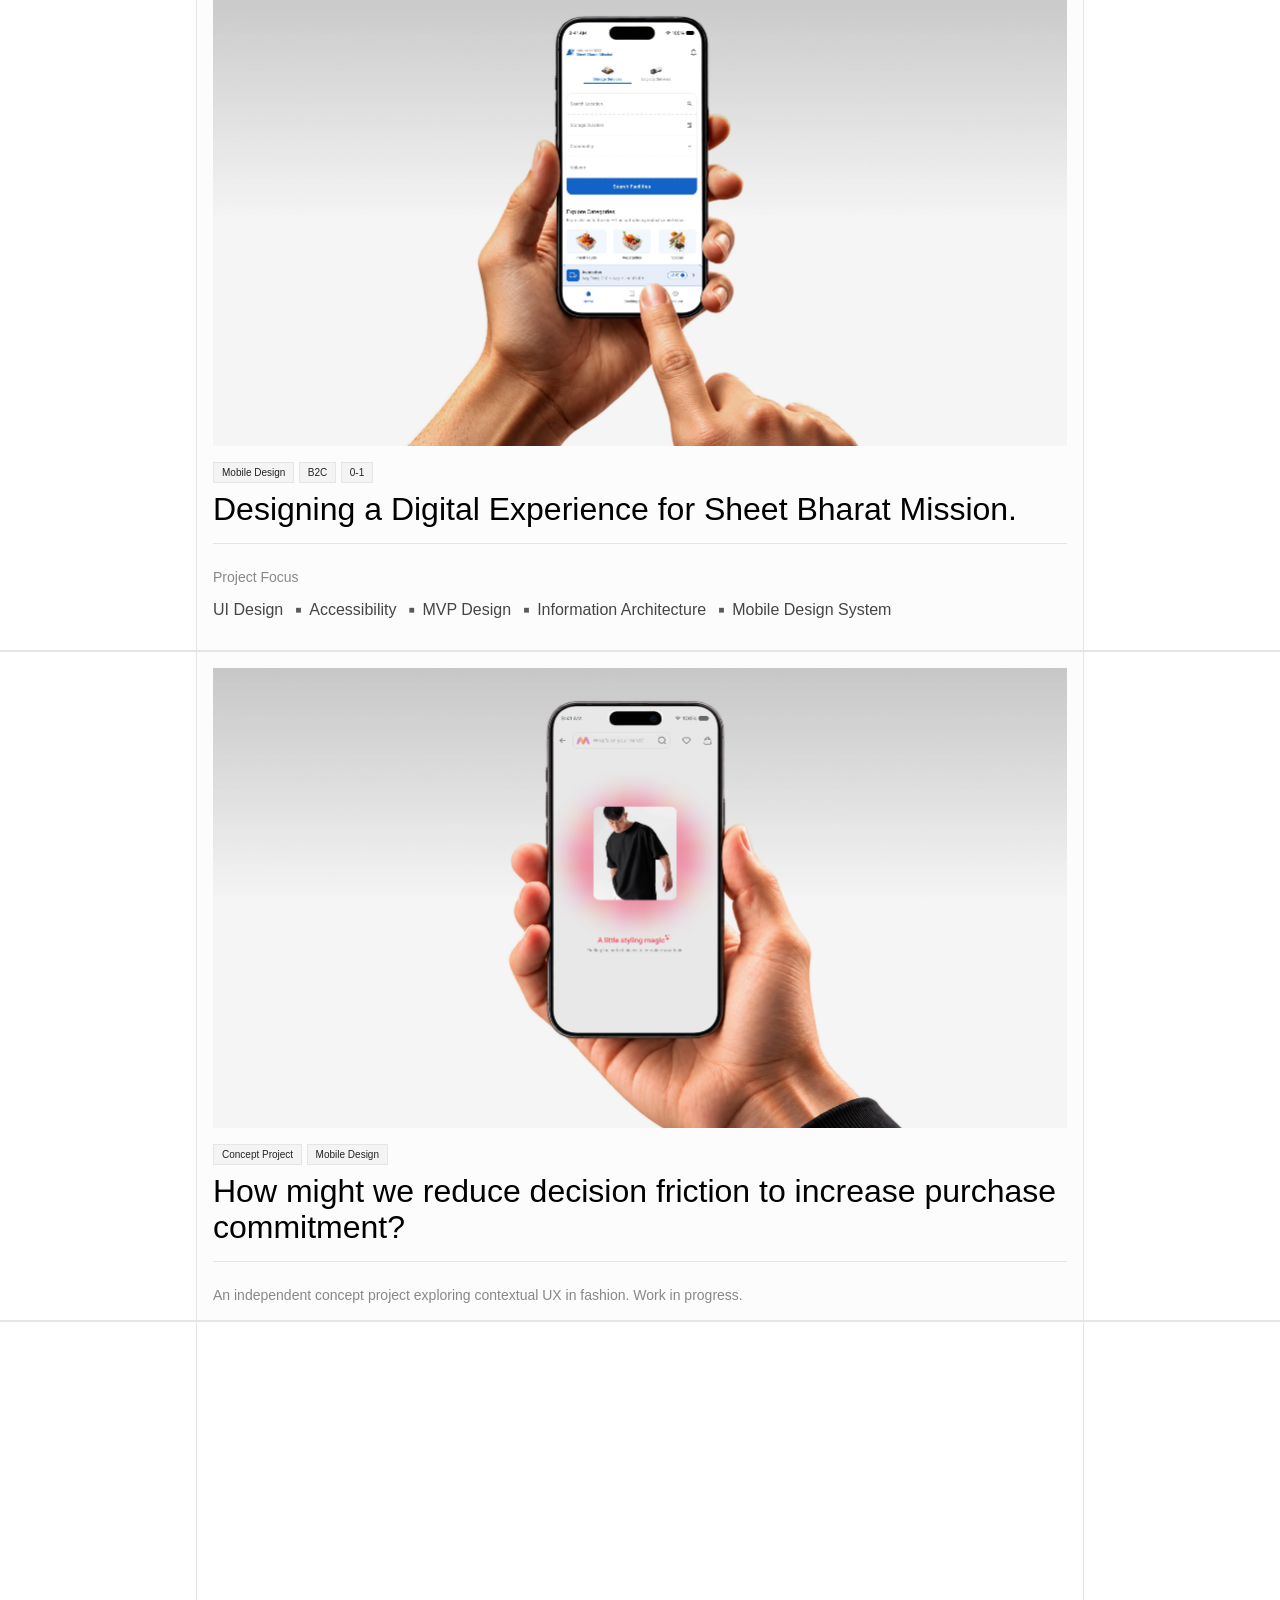
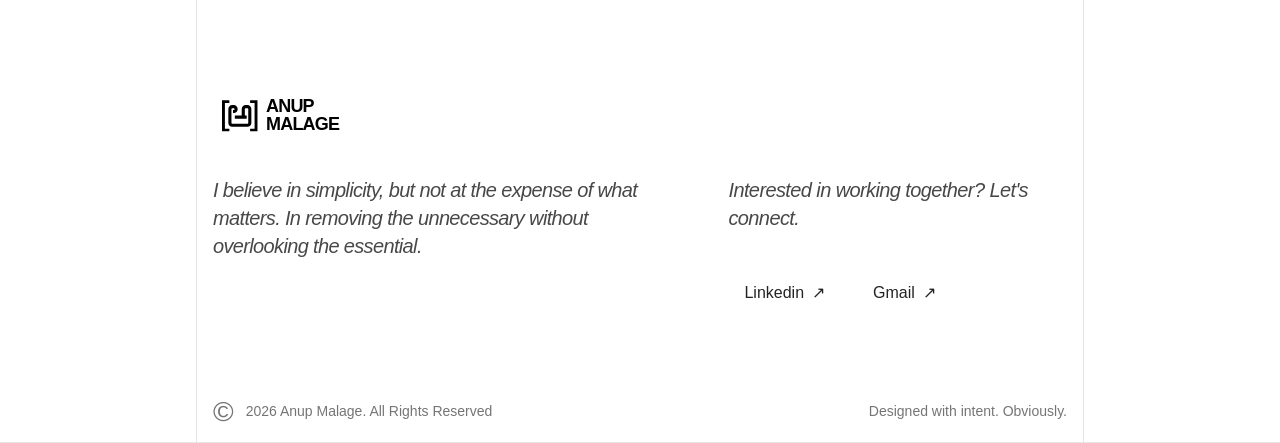
==== commit fffa6574: "Asset Update" ====
--- a/index.html
+++ b/index.html
@@ -32,7 +32,7 @@
             </div>
         </div>
         <div class="pages">
-            <a class="site-nav-link" href="#about">About</a>
+            <a class="site-nav-link" href="about.html">About</a>
             <a class="site-nav-link" href="#" data-resume-link target="_blank" rel="noopener noreferrer">Resume</a>
             <button class="menu-toggle" id="menu-toggle"
                 type="button"
@@ -58,7 +58,7 @@
 
 <nav class="nav-panel" id="nav-panel" aria-label="Main navigation" aria-hidden="true">
     <div class="nav-panel-links">
-        <a class="btn" href="#about">About</a>
+        <a class="btn" href="about.html">About</a>
         <a class="btn" href="#" data-resume-link target="_blank" rel="noopener noreferrer">Resume</a>
     </div>
 </nav>
@@ -79,7 +79,7 @@
     </div>
 
     <div class="card-container">
-        <div class="card" onclick="navigateToPage('Farm360.html')">
+        <div class="card" onclick="navigateToPage('farm360.html')">
             <div class="Thumbnail">
                 <img src="Assets/Farm360_Mockup.webp" alt="Thumbnail">
             </div>
--- a/css/Home.css
+++ b/css/Home.css
@@ -518,7 +518,7 @@
     font-family: inter, sans-serif;
     font-style: italic;
     font-size: 20px;
-    font-weight: 100;
+    font-weight: 200;
     line-height: 1.4;
     letter-spacing: -0.65px;
 }
@@ -557,7 +557,7 @@
     margin: 0;
     font-size: 20px;
     font-style: italic;
-    font-weight: 100;
+    font-weight: 200;
     line-height: 1.4;
     letter-spacing: -0.6px;
 }
